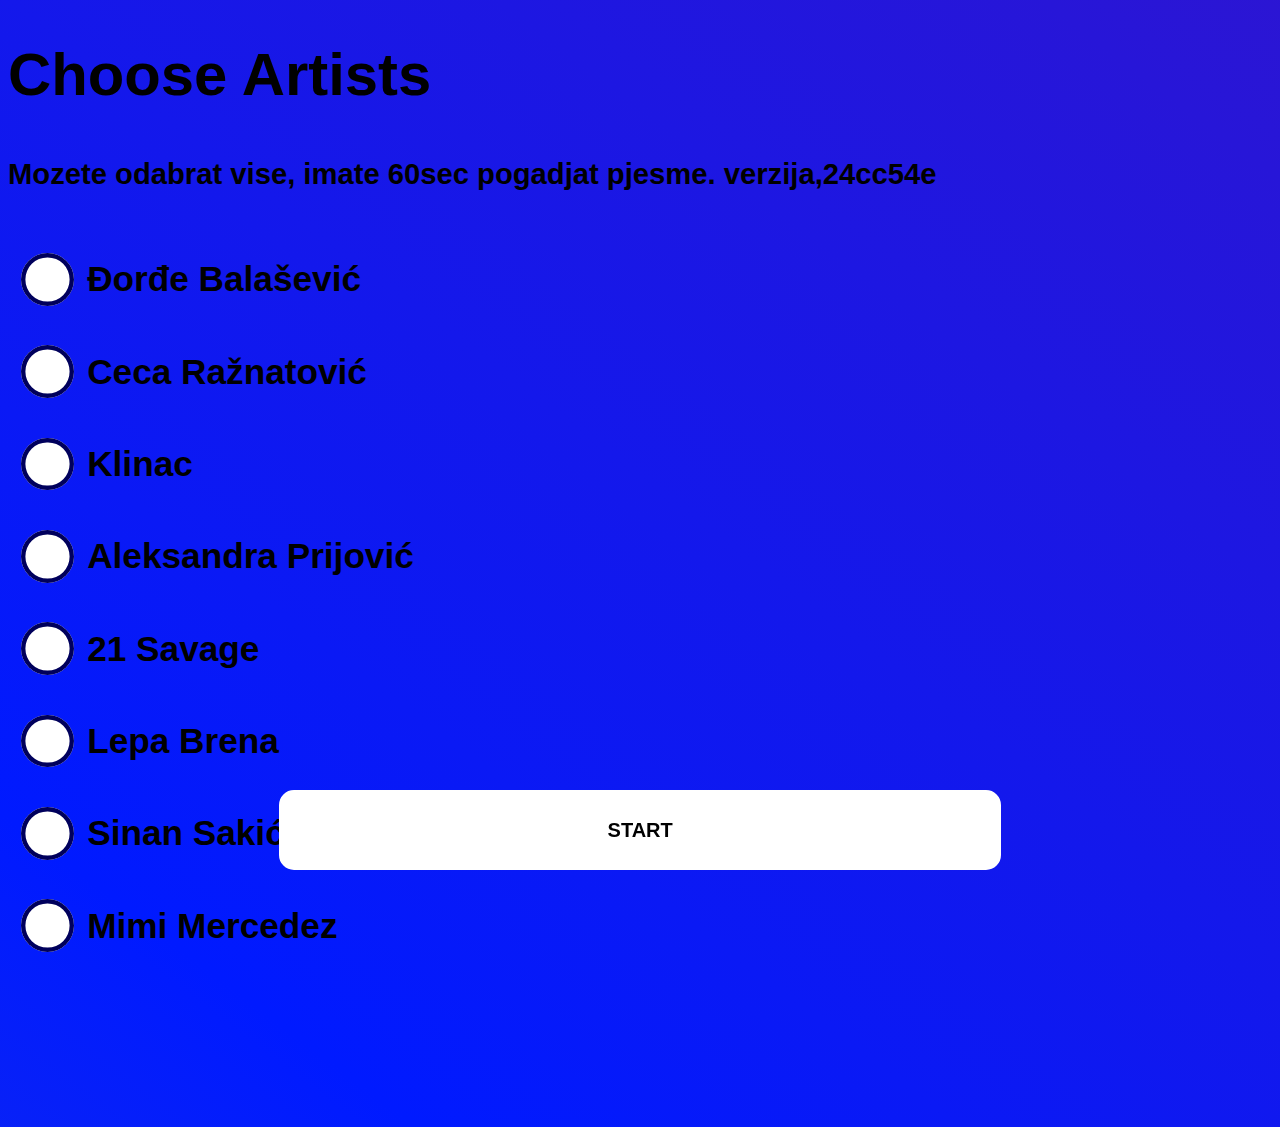
==== index.html @ 1a6d8c04 "Production Prototype." ====
<!DOCTYPE html>
<html lang="en">
<head>
    <meta charset="UTF-8">
    <meta name="viewport" content="width=device-width, initial-scale=1.0">
    <link rel="stylesheet" href="indexstyle.css">
    <title>Song Guess</title>
</head>
<body>
    <div class="top">
        <div class="info">
            <h1>Choose Artists</h1>
            <h5>Mozete odabrat vise, imate 60sec pogadjat pjesme. verzija,24cc54e</h5>
            <div class="container">
                <form>
                    <label>
                        <input type="checkbox" name="Djordje" value="1" checked/>
                        <span>Đorđe Balašević</span>
                    </label>

                    <label>
                        <input type="checkbox" name="Ceca" value="2" checked/>
                        <span>Ceca Ražnatović</span>
                    </label>

                    <label>
                        <input type="checkbox" name="Klinac" value="3" checked/>
                        <span>Klinac</span>
                    </label>

                    <label>
                        <input type="checkbox" name="Prija" value="4" checked/>
                        <span>Aleksandra Prijović</span>
                    </label> 

                    <label>
                        <input type="checkbox" name="Savage" value="5" checked/>
                        <span>21 Savage</span>
                    </label> 

                    <label>
                        <input type="checkbox" name="Brena" value="6" checked/>
                        <span>Lepa Brena</span>
                    </label> 

                    <label>
                        <input type="checkbox" name="Sinan" value="7" checked/>
                        <span>Sinan Sakić, Juzni Vetar</span>
                    </label> 

                    <label>
                        <input type="checkbox" name="Mimi" value="8" checked/>
                        <span>Mimi Mercedez</span>
                    </label>

                </form>
            </div>
        </div>
    </div>
    <div class="buttonStart">
        <button id="start">START</button>
    </div>
      
    <script src="indexscript.js"></script>
</body>
</html>
---- indexstyle.css ----
#scrollableList {
 /* Set the maximum height of the list */
    overflow-y: auto; /* Enable vertical scrolling */
    
}

@import url('https://fonts.googleapis.com/css2?family=DM+Sans:ital,opsz,wght@0,9..40,100..1000;1,9..40,100..1000&display=swap');



#scrollableList {
    display: flex;
    flex-direction: column;
    
}

h1 {
    font-size: 1.7em;
    color: rgb(0, 0, 0)
}

*,
*:after,
*:before {
    box-sizing: border-box;
}

:root {
    --primary-color: #00005c; /* Change color here. C'mon, try it! */
    --text-color: mix(#ffffff, var(--primary-color), 64%);
}

body {
    font-family: "Inter", sans-serif;
    color: var(--text-color);
    font-size: calc(1.2em + 1.25vw);
    background-color: mix(#fff, var(--primary-color), 90%);

}

form {
    display: flex;
    flex-wrap: wrap;
    flex-direction: column;
}

label {
    display: flex;
    cursor: pointer;
    font-weight: 500;
    position: relative;
    overflow: hidden;
    margin-bottom: 0.375em;
    color: rgb(0, 0, 0);
    font-weight: 900;
    
}

input {
    position: absolute;
    left: -9999px;
}

input:checked + span {
    background-color: mix(#fff, var(--primary-color), 84%);
}

input:checked + span:before {
    box-shadow: inset 0 0 0 0.4375em var(--primary-color);
}

span {
    display: flex;
    align-items: center;
    padding: 0.375em 0.75em 0.375em 0.375em;
    border-radius: 99em; /* or something higher... */
    transition: 0.25s ease;
}

span:hover {
    background-color: mix(#fff, var(--primary-color), 84%);
}

span:before {
    display: flex;
    flex-shrink: 0;
    content: "";
    background-color: #fff;
    width: 1.5em;
    height: 1.5em;
    border-radius: 50%;
    margin-right: 0.375em;
    transition: 0.25s ease;
    box-shadow: inset 0 0 0 0.125em var(--primary-color);
}

.buttonStart {
    position: -webkit-sticky;
    position: sticky;
    bottom: 0;
    font-size: 20px;
    display: flex;
    justify-content: center;
    padding: 1.5em;
}

button {
    appearance: none;
    background-color: #ffffff;
    border: 2px solid #ffffff;
    border-radius: 15px;
    box-sizing: border-box;
    color: #000000;
    cursor: pointer;
    display: inline-block;
    font-family: Roobert,-apple-system,BlinkMacSystemFont,"Segoe UI",Helvetica,Arial,sans-serif,"Apple Color Emoji","Segoe UI Emoji","Segoe UI Symbol";
    font-size: 20px;
    font-weight: 600;
    line-height: normal;
    margin: 0;
    min-height: 80px;
    min-width: 0;
    outline: none;
    padding: 16px 24px;
    text-align: center;
    text-decoration: none;
    transition: all 300ms cubic-bezier(.23, 1, 0.32, 1);
    user-select: none;
    -webkit-user-select: none;
    touch-action: manipulation;
    width: 60%;
    will-change: transform;
}

body {
    background: linear-gradient(37deg, #FFFF00, #001aff, #FF0000);
    background-size: 1000% 1000%;

    -webkit-animation: AnimationName 30s ease infinite;
    -moz-animation: AnimationName 30s ease infinite;
    animation: AnimationName 30s ease infinite;
}

@-webkit-keyframes AnimationName {
    0%{background-position:33% 0%}
    50%{background-position:68% 100%}
    100%{background-position:33% 0%}
}
@-moz-keyframes AnimationName {
    0%{background-position:33% 0%}
    50%{background-position:68% 100%}
    100%{background-position:33% 0%}
}
@keyframes AnimationName {
    0%{background-position:33% 0%}
    50%{background-position:68% 100%}
    100%{background-position:33% 0%}
}
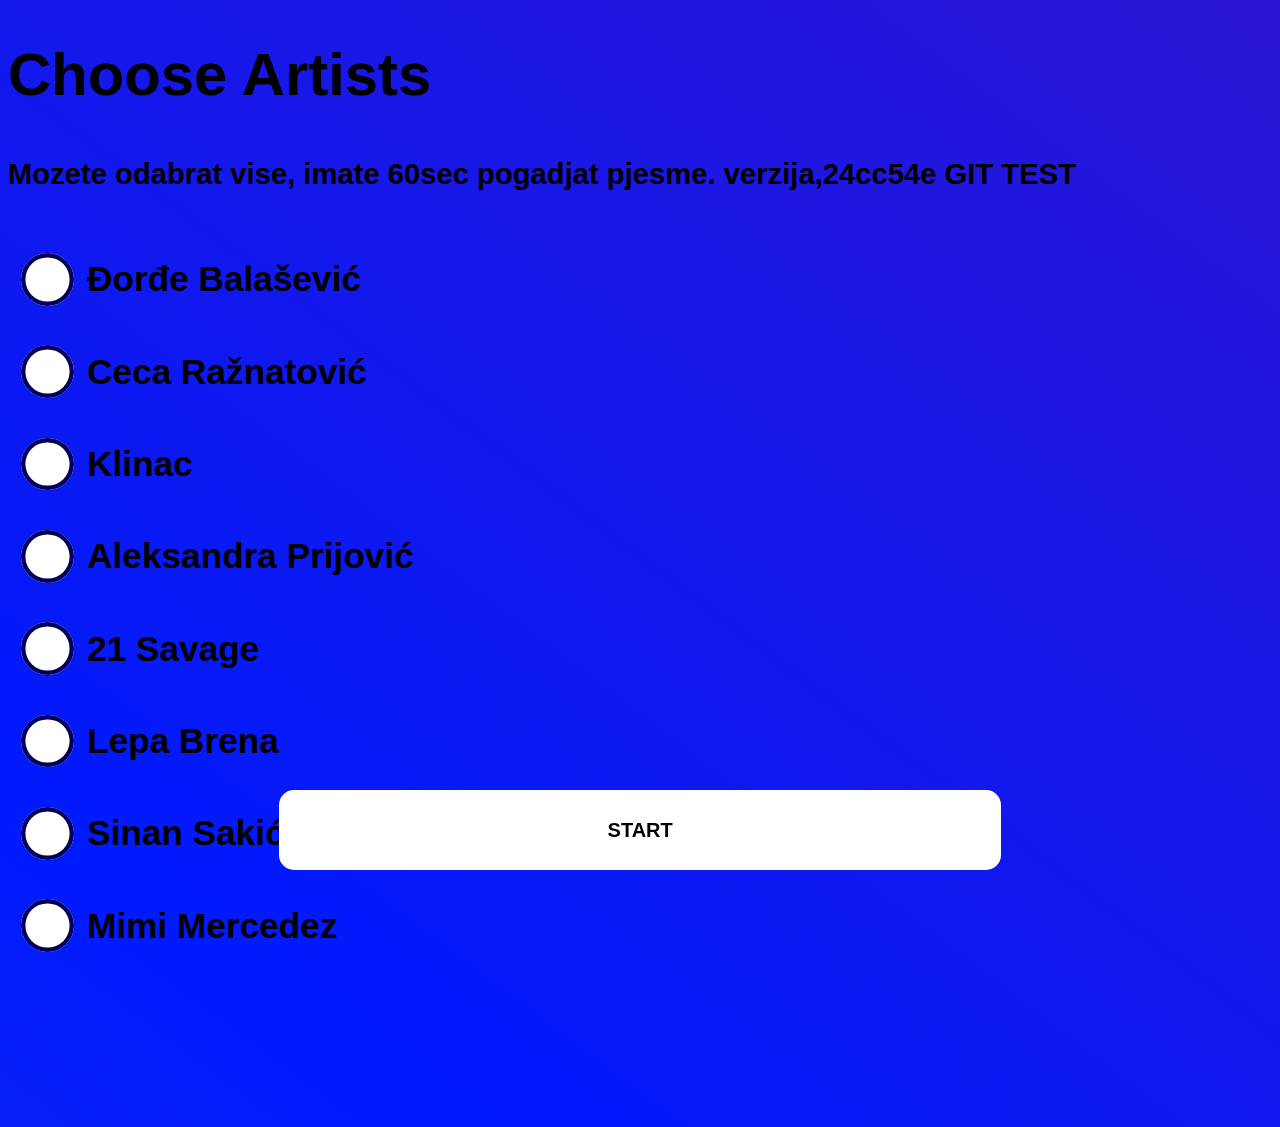
==== commit 3021bcb7: "Windows Test." ====
--- a/index.html
+++ b/index.html
@@ -10,7 +10,7 @@
     <div class="top">
         <div class="info">
             <h1>Choose Artists</h1>
-            <h5>Mozete odabrat vise, imate 60sec pogadjat pjesme. verzija,24cc54e</h5>
+            <h5>Mozete odabrat vise, imate 60sec pogadjat pjesme. verzija,24cc54e GIT TEST</h5>
             <div class="container">
                 <form>
                     <label>
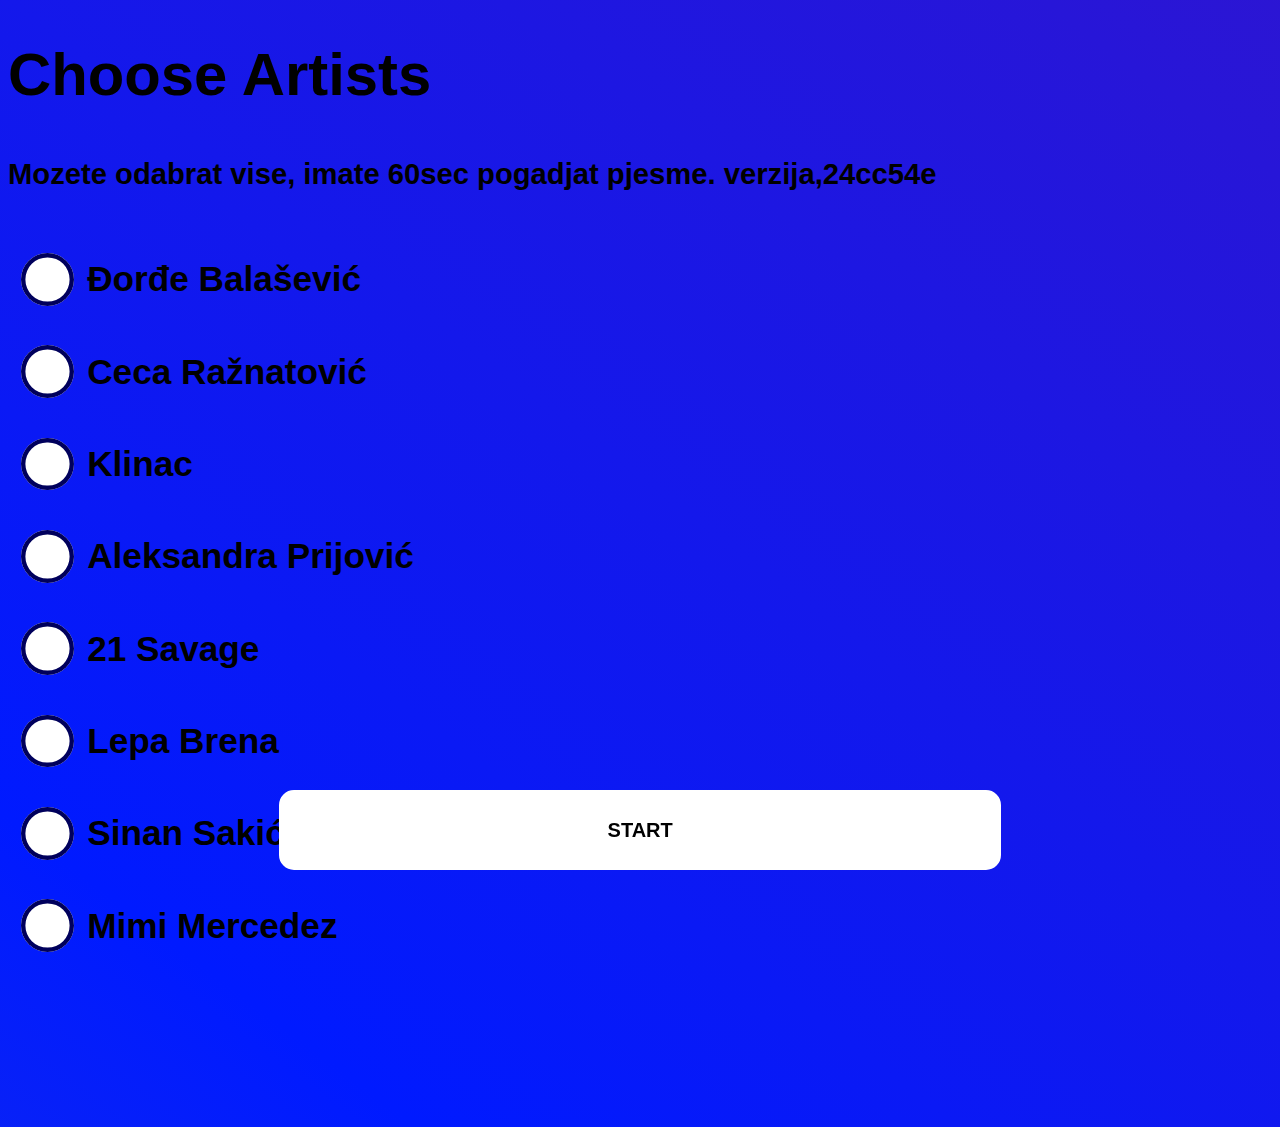
==== commit e7c95992: "Windows push." ====
--- a/index.html
+++ b/index.html
@@ -10,7 +10,7 @@
     <div class="top">
         <div class="info">
             <h1>Choose Artists</h1>
-            <h5>Mozete odabrat vise, imate 60sec pogadjat pjesme. verzija,24cc54e GIT TEST</h5>
+            <h5>Mozete odabrat vise, imate 60sec pogadjat pjesme. verzija,24cc54e</h5>
             <div class="container">
                 <form>
                     <label>
--- a/indexstyle.css
+++ b/indexstyle.css
@@ -1,12 +1,10 @@
+@import url('https://fonts.googleapis.com/css2?family=DM+Sans:ital,opsz,wght@0,9..40,100..1000;1,9..40,100..1000&display=swap');
+
 #scrollableList {
  /* Set the maximum height of the list */
     overflow-y: auto; /* Enable vertical scrolling */
     
 }
-
-@import url('https://fonts.googleapis.com/css2?family=DM+Sans:ital,opsz,wght@0,9..40,100..1000;1,9..40,100..1000&display=swap');
-
-
 
 #scrollableList {
     display: flex;
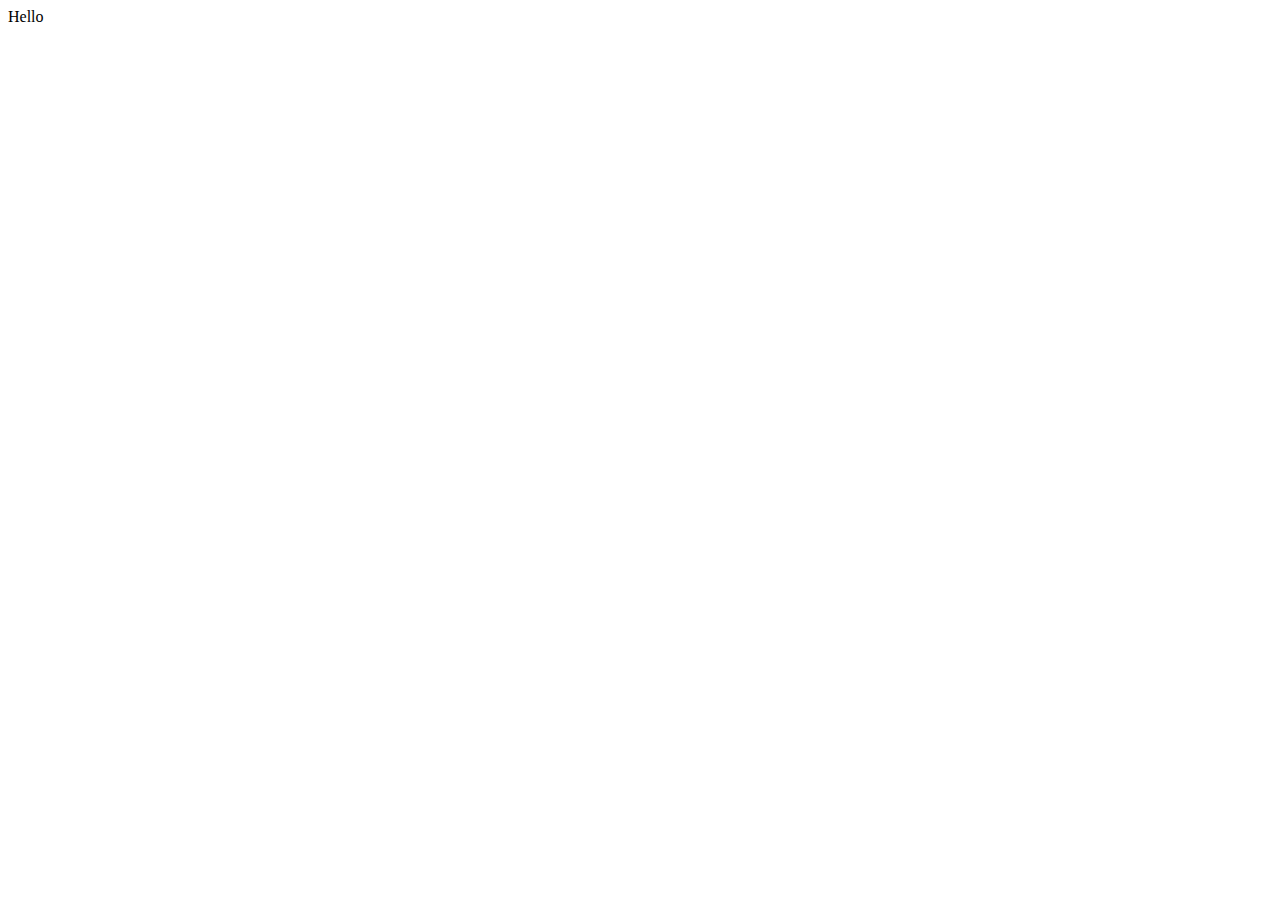
==== commit b8e42c02: "Fix landing again..." ====
--- a/index.html
+++ b/index.html
@@ -3,64 +3,10 @@
 <head>
     <meta charset="UTF-8">
     <meta name="viewport" content="width=device-width, initial-scale=1.0">
-    <link rel="stylesheet" href="indexstyle.css">
+    <link rel="stylesheet" href="indexStyle.css">
     <title>Song Guess</title>
 </head>
 <body>
-    <div class="top">
-        <div class="info">
-            <h1>Choose Artists</h1>
-            <h5>Mozete odabrat vise, imate 60sec pogadjat pjesme. verzija,24cc54e</h5>
-            <div class="container">
-                <form>
-                    <label>
-                        <input type="checkbox" name="Djordje" value="1" checked/>
-                        <span>Đorđe Balašević</span>
-                    </label>
-
-                    <label>
-                        <input type="checkbox" name="Ceca" value="2" checked/>
-                        <span>Ceca Ražnatović</span>
-                    </label>
-
-                    <label>
-                        <input type="checkbox" name="Klinac" value="3" checked/>
-                        <span>Klinac</span>
-                    </label>
-
-                    <label>
-                        <input type="checkbox" name="Prija" value="4" checked/>
-                        <span>Aleksandra Prijović</span>
-                    </label> 
-
-                    <label>
-                        <input type="checkbox" name="Savage" value="5" checked/>
-                        <span>21 Savage</span>
-                    </label> 
-
-                    <label>
-                        <input type="checkbox" name="Brena" value="6" checked/>
-                        <span>Lepa Brena</span>
-                    </label> 
-
-                    <label>
-                        <input type="checkbox" name="Sinan" value="7" checked/>
-                        <span>Sinan Sakić, Juzni Vetar</span>
-                    </label> 
-
-                    <label>
-                        <input type="checkbox" name="Mimi" value="8" checked/>
-                        <span>Mimi Mercedez</span>
-                    </label>
-
-                </form>
-            </div>
-        </div>
-    </div>
-    <div class="buttonStart">
-        <button id="start">START</button>
-    </div>
-      
-    <script src="indexscript.js"></script>
+    Hello
 </body>
 </html>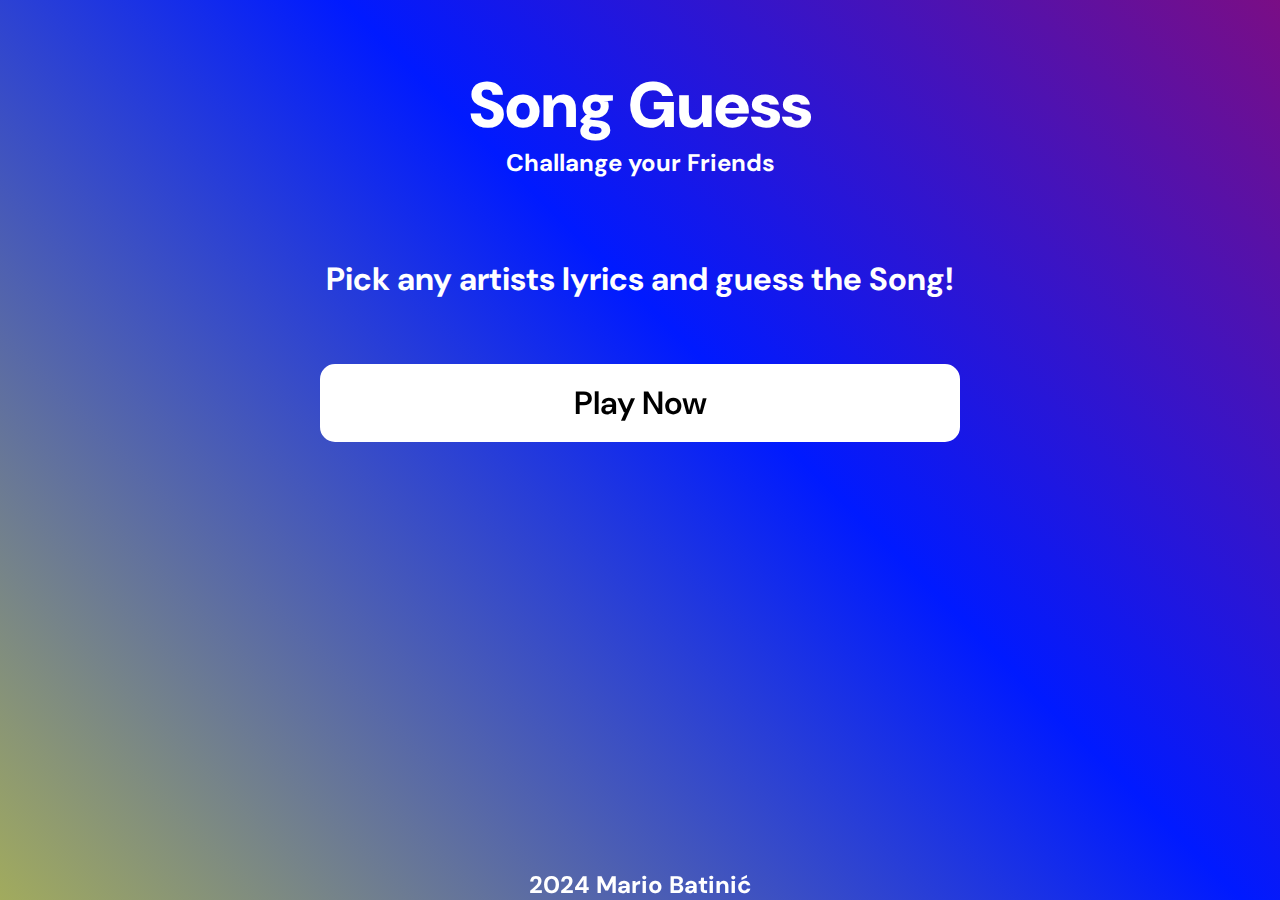
==== commit e03f7e03: "Design Improvments." ====
--- a/index.html
+++ b/index.html
@@ -7,6 +7,22 @@
     <title>Song Guess</title>
 </head>
 <body>
-    Hello
+    <div class="top">
+        <h1 class="name">Song Guess</h1>
+        <h2 class="phrase">Challange your Friends</h2>
+    </div>
+    <div class="mid">
+        <div class="middle">
+            <h1 class="explain">Pick any artists lyrics and guess the Song!</h1>
+        </div>
+
+        <button class="button" id="btn">Play Now</button>
+    </div>
+
+    <div class="bottom">
+        <h1 class="credits">2024 Mario Batinić</h1>
+    </div>
+
+    <script src="indexJS.js"></script>
 </body>
 </html>--- a/indexStyle.css
+++ b/indexStyle.css
@@ -0,0 +1,154 @@
+@import url('https://fonts.googleapis.com/css2?family=DM+Sans:ital,opsz,wght@0,9..40,100..1000;1,9..40,100..1000&display=swap');
+
+body {
+    background: linear-gradient(45deg,#ffff00,#001aff,#ff0000);
+    background-size: 180% 180%;
+    animation: gradient-animation 15s ease infinite;
+    height: 100vh;
+    font-family: "DM Sans", sans-serif;
+    display: flex;
+    flex-direction: column;
+  }
+  
+  @keyframes gradient-animation {
+    0% {
+      background-position: 0% 100%;
+    }
+    50% {
+      background-position: 100% 0%;
+    }
+    100% {
+      background-position: 0% 100%;
+    }
+  }
+
+.top {
+    display: flex;
+    justify-content: center;
+    align-items: center;
+    flex-direction: column;
+}
+
+.name {
+    font-weight: 900;
+    font-size: 4em;
+    margin-top: 1em;
+    color: white;
+}
+
+* {
+    margin: 0;
+    padding: 0;
+    box-sizing: border-box;
+    overflow: hidden;
+    color: white;
+}
+
+.explain {
+    display: flex;
+    justify-content: center;
+    align-items: center;
+    text-align: center;
+}
+
+.credits {
+    font-size: 1.5em;
+    text-align: center;
+    top: 0;
+}
+
+.bottom {
+    position: fixed;
+    bottom: 0;
+    width: 100%;
+    text-align: center;
+}
+
+.mid {
+    display: flex;
+    justify-content: center;
+    align-items: center;
+    padding-top: 5em;
+    flex-direction: column;
+}
+
+button {
+    appearance: none;
+    background-color: #ffffff;
+    border: 2px solid #ffffff;
+    border-radius: 15px;
+    box-sizing: border-box;
+    color: #000000;
+    cursor: pointer;
+    display: inline-block;
+    font-family: "DM Sans", sans-serif;
+    font-size: 2em;
+    font-weight: 600;
+    line-height: normal;
+    margin: 0;
+    min-height: 60px;
+    min-width: 0;
+    outline: none;
+    padding: 16px 24px;
+    text-align: center;
+    text-decoration: none;
+    transition: all 300ms cubic-bezier(.23, 1, 0.32, 1);
+    user-select: none;
+    -webkit-user-select: none;
+    touch-action: manipulation;
+    width: 50%;
+    will-change: transform;
+  }
+
+@keyframes wiggle {
+    2% {
+      -webkit-transform: translateX(3px) rotate(2deg);
+      transform: translateX(3px) rotate(2deg);
+    }
+    4% {
+      -webkit-transform: translateX(-3px) rotate(-2deg);
+      transform: translateX(-3px) rotate(-2deg);
+    }
+    6% {
+      -webkit-transform: translateX(3px) rotate(2deg);
+      transform: translateX(3px) rotate(2deg);
+    }
+    8% {
+      -webkit-transform: translateX(-3px) rotate(-2deg);
+      transform: translateX(-3px) rotate(-2deg);
+    }
+    10% {
+      -webkit-transform: translateX(2px) rotate(1deg);
+      transform: translateX(2px) rotate(1deg);
+    }
+    12% {
+      -webkit-transform: translateX(-2px) rotate(-1deg);
+      transform: translateX(-2px) rotate(-1deg);
+    }
+    14% {
+      -webkit-transform: translateX(2px) rotate(1deg);
+      transform: translateX(2px) rotate(1deg);
+    }
+    16% {
+      -webkit-transform: translateX(-2px) rotate(-1deg);
+      transform: translateX(-2px) rotate(-1deg);
+    }
+    18% {
+      -webkit-transform: translateX(1px) rotate(0);
+      transform: translateX(1px) rotate(0);
+    }
+    20% {
+      -webkit-transform: translateX(-1px) rotate(0);
+      transform: translateX(-1px) rotate(0);
+    }
+  }
+  
+button {
+    display: inline-block;
+    animation: wiggle 2s infinite;
+    margin-top: 2em;
+}
+
+
+
+
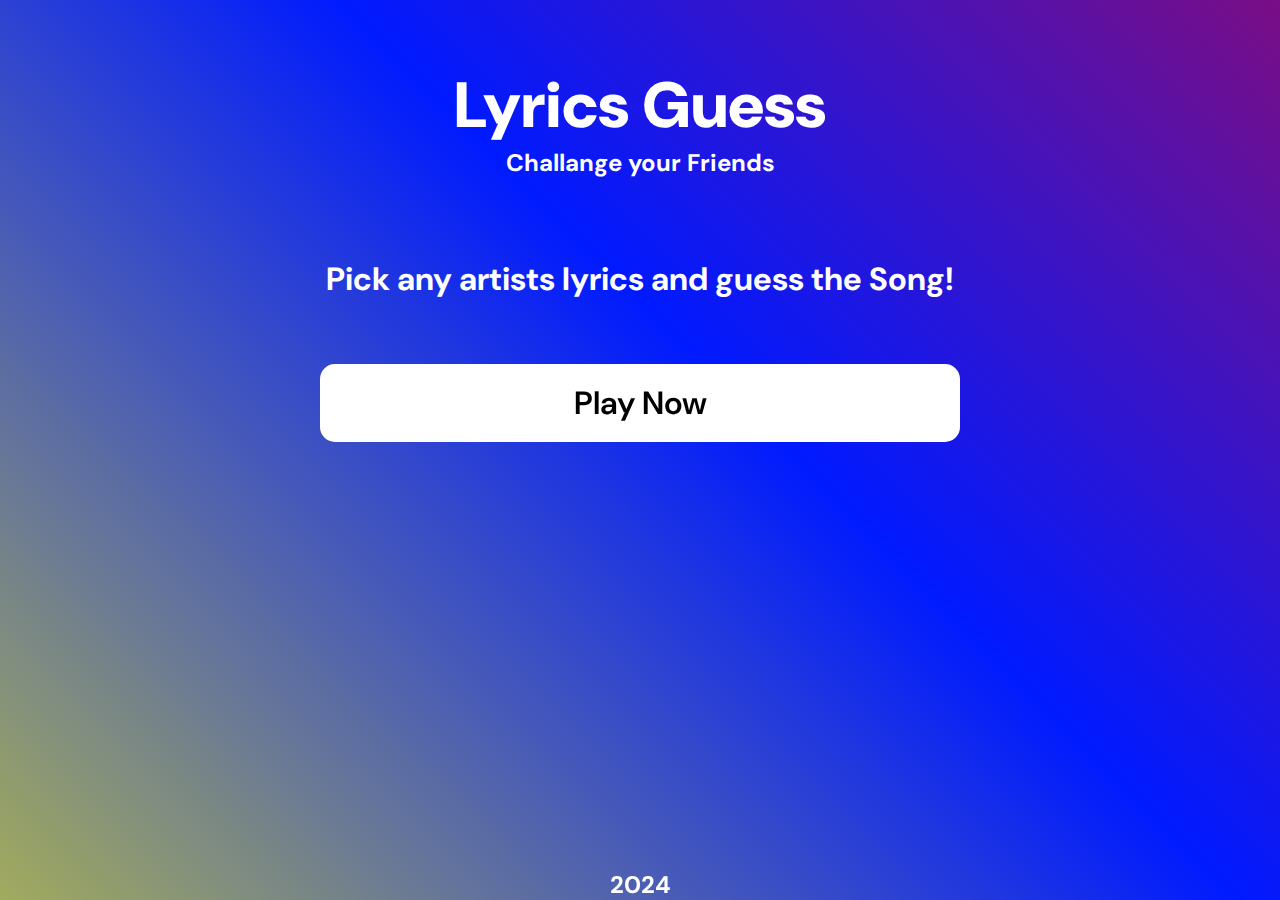
==== commit f858b450: "Changed Name" ====
--- a/index.html
+++ b/index.html
@@ -4,11 +4,11 @@
     <meta charset="UTF-8">
     <meta name="viewport" content="width=device-width, initial-scale=1.0">
     <link rel="stylesheet" href="indexStyle.css">
-    <title>Song Guess</title>
+    <title>Lyrics Guess</title>
 </head>
 <body>
     <div class="top">
-        <h1 class="name">Song Guess</h1>
+        <h1 class="name">Lyrics Guess</h1>
         <h2 class="phrase">Challange your Friends</h2>
     </div>
     <div class="mid">
@@ -20,7 +20,7 @@
     </div>
 
     <div class="bottom">
-        <h1 class="credits">2024 Mario Batinić</h1>
+        <h1 class="credits">2024</h1>
     </div>
 
     <script src="indexJS.js"></script>
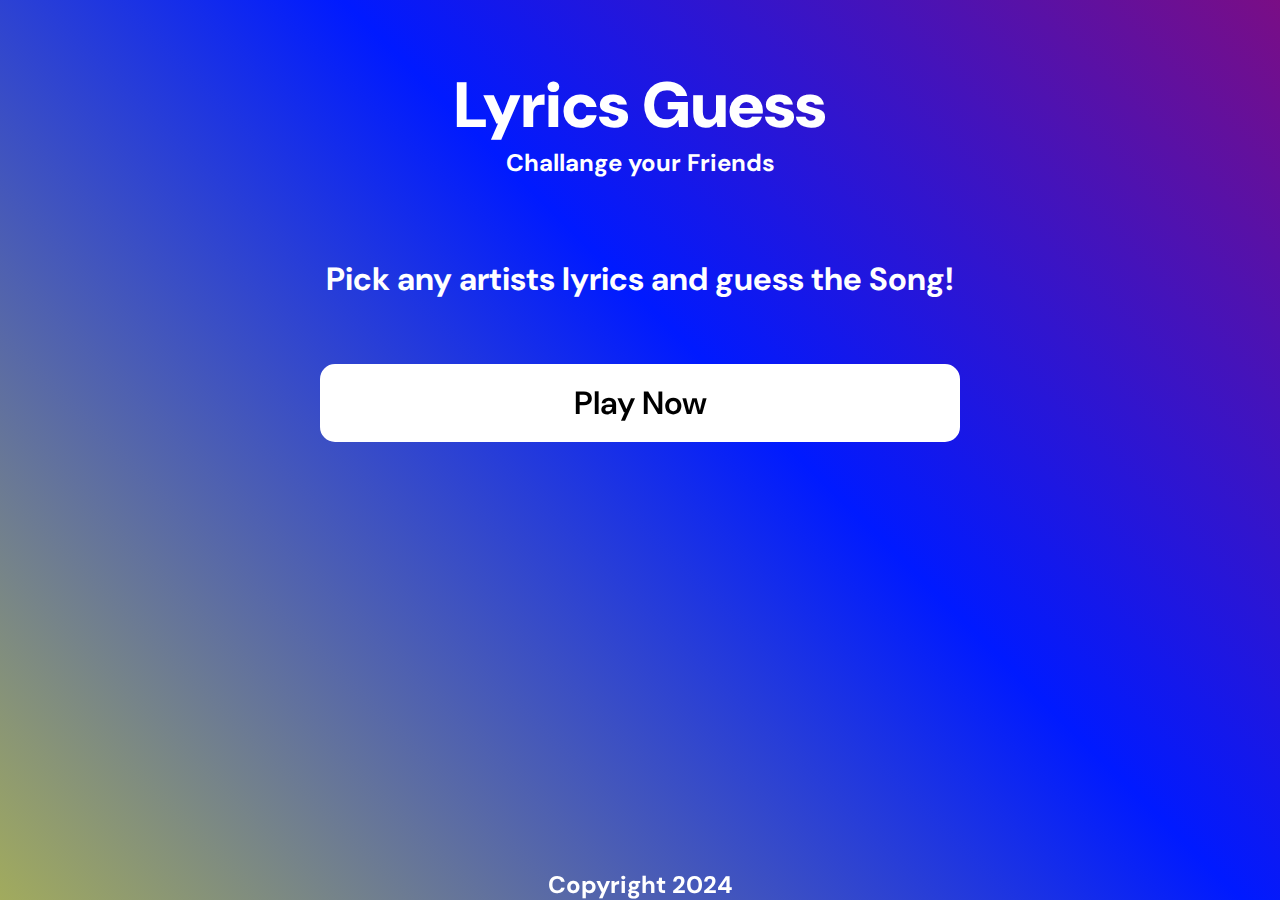
==== commit e82b3139: "Version match." ====
--- a/index.html
+++ b/index.html
@@ -20,7 +20,7 @@
     </div>
 
     <div class="bottom">
-        <h1 class="credits">2024</h1>
+        <h1 class="credits">Copyright 2024</h1>
     </div>
 
     <script src="indexJS.js"></script>
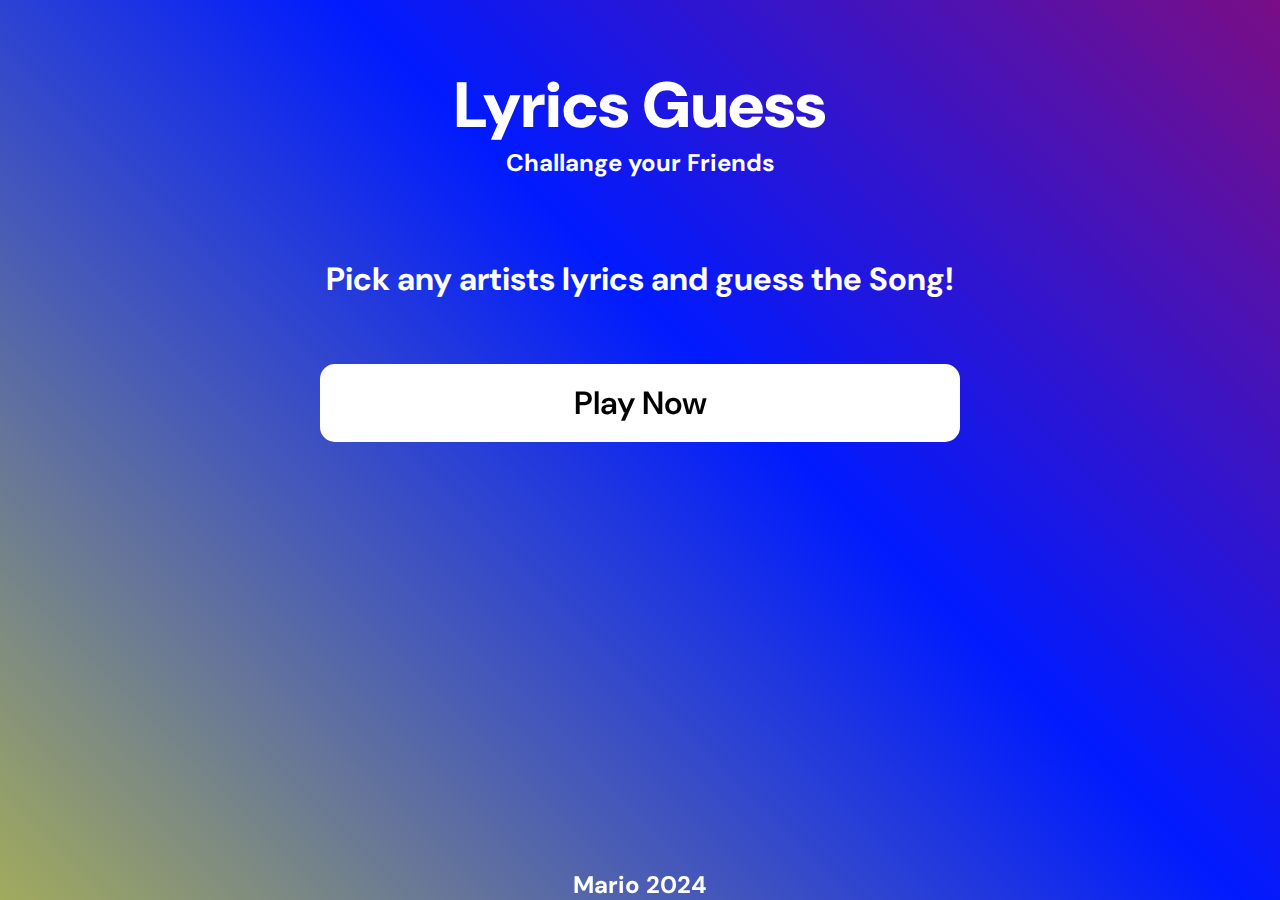
==== commit 6aeb2bd1: "Artists get unchecked after loading from cache" ====
--- a/index.html
+++ b/index.html
@@ -20,7 +20,7 @@
     </div>
 
     <div class="bottom">
-        <h1 class="credits">Copyright 2024</h1>
+        <h1 class="credits">Mario 2024</h1>
     </div>
 
     <script src="indexJS.js"></script>
